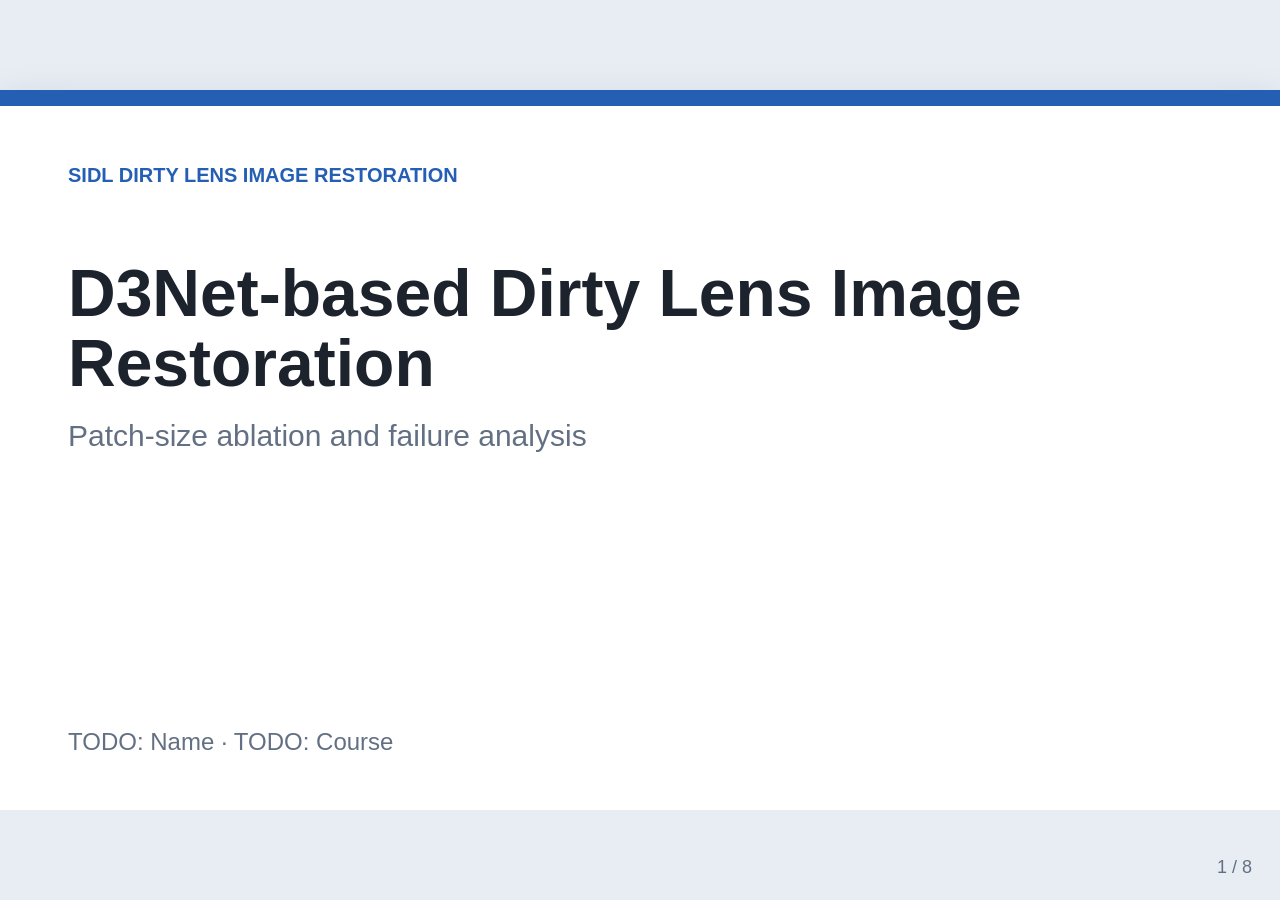
==== project_artifacts/slides/index.html @ 8609aa9b "Add presentation slides for D3Net-based Dirty Lens Image Restoration - Create index.html for slide s" ====
<!doctype html>
<html lang="ko">
<head>
  <meta charset="utf-8">
  <meta name="viewport" content="width=device-width, initial-scale=1">
  <title>D3Net-based Dirty Lens Image Restoration Slides</title>
  <link rel="stylesheet" href="style.css">
</head>
<body>
  <main class="deck" aria-live="polite">
    <section class="slide title-slide active">
      <div>
        <p class="eyebrow">SIDL Dirty Lens Image Restoration</p>
        <h1>D3Net-based Dirty Lens Image Restoration</h1>
        <p class="subtitle">Patch-size ablation and failure analysis</p>
      </div>
      <footer>TODO: Name · TODO: Course</footer>
    </section>

    <section class="slide">
      <div class="two-col">
        <div>
          <p class="eyebrow">Motivation</p>
          <h2>Dirty lens restoration is not ordinary denoising</h2>
          <ul>
            <li>Smartphone lenses are exposed to dust, fingerprint, scratch, water, and mixed residue.</li>
            <li>Contamination creates spatial artifacts and frequency-domain distortion at the same time.</li>
            <li>SIDL provides real-world paired images for supervised dirty lens restoration.</li>
          </ul>
        </div>
        <div class="stat-panel">
          <strong>SIDL task</strong>
          <span>512×512 paired patches</span>
          <span>6 contamination types</span>
          <span>Easy / Medium / Hard difficulty</span>
        </div>
      </div>
    </section>

    <section class="slide">
      <div class="two-col">
        <div>
          <p class="eyebrow">Why D3Net?</p>
          <h2>All-in-one restoration with degradation prompts</h2>
          <ul>
            <li>U-Net style encoder-decoder preserves multi-scale spatial detail.</li>
            <li>Fourier branch extracts frequency-domain degradation cues.</li>
            <li>CDDA creates degradation correction and strategy prompts.</li>
            <li>DDB dynamically chooses restoration paths through DUs and ADBs.</li>
          </ul>
        </div>
        <img class="paper-figure" src="assets/d3net_ddm_paper.png" alt="D3Net dynamic decomposition mechanism">
      </div>
    </section>

    <section class="slide figure-slide">
      <p class="eyebrow">Method Overview</p>
      <h2>Input dirty image → D3Net residual → restored image</h2>
      <img src="assets/d3net_architecture_paper.png" alt="D3Net architecture from original paper">
      <p class="caption">Original D3Net architecture figure from Wang et al., arXiv:2502.19068. In this project, the predicted residual is added to the dirty input for final restoration.</p>
    </section>

    <section class="slide">
      <p class="eyebrow">Experimental Setup</p>
      <h2>Controlled main run on SIDL validation split</h2>
      <div class="setup-grid">
        <div><strong>Model</strong><span>D3Net, scratch training</span></div>
        <div><strong>Dataset</strong><span>SIDL 512×512 patchified pairs</span></div>
        <div><strong>Main crop</strong><span>256×256 random crop</span></div>
        <div><strong>Validation</strong><span>512×512 PSNR / SSIM</span></div>
        <div><strong>Hardware</strong><span>RTX 4090</span></div>
        <div><strong>Constraint</strong><span>Limited compute budget</span></div>
      </div>
      <p class="note">This is an adaptation study, not a claim of SIDL SOTA.</p>
    </section>

    <section class="slide">
      <div class="two-col">
        <div>
          <p class="eyebrow">Results</p>
          <h2>256×256 crop achieved the best validation PSNR</h2>
          <table>
            <thead><tr><th>Run</th><th>PSNR</th><th>SSIM</th></tr></thead>
            <tbody>
              <tr><td>128 baseline</td><td>23.33</td><td>0.8357</td></tr>
              <tr class="best"><td>256 main</td><td>23.82</td><td>0.8398</td></tr>
              <tr><td>256 low-LR</td><td>23.76</td><td>0.8409</td></tr>
              <tr><td>512 refinement</td><td>23.27</td><td>0.8336</td></tr>
            </tbody>
          </table>
        </div>
        <div class="metric-stack">
          <div><span>Best epoch</span><strong>34</strong></div>
          <div><span>Easy avg.</span><strong>27.00</strong></div>
          <div><span>Medium avg.</span><strong>25.36</strong></div>
          <div><span>Hard avg.</span><strong>20.33</strong></div>
        </div>
      </div>
    </section>

    <section class="slide">
      <div class="two-col">
        <div>
          <p class="eyebrow">Ablation & Discussion</p>
          <h2>Patch size creates a training trade-off</h2>
          <ul>
            <li>128 crop lacks enough spatial context for lens contamination.</li>
            <li>256 crop balances context, random crop diversity, and batch dynamics.</li>
            <li>512 refinement changes the effective training distribution.</li>
            <li>Batch size drops to 1, making optimization less stable.</li>
          </ul>
        </div>
        <div class="bars">
          <div style="--h:33"><span>128</span><strong>23.33</strong></div>
          <div class="best" style="--h:82"><span>256</span><strong>23.82</strong></div>
          <div style="--h:76"><span>256 polish</span><strong>23.76</strong></div>
          <div style="--h:27"><span>512</span><strong>23.27</strong></div>
        </div>
      </div>
    </section>

    <section class="slide">
      <div class="two-col">
        <div>
          <p class="eyebrow">Conclusion</p>
          <h2>Hard Dust / Mixed remains the main bottleneck</h2>
          <ul>
            <li>D3Net reached 23.82 dB / 0.8398 on the controlled 256 crop run.</li>
            <li>Larger-patch refinement did not guarantee improvement.</li>
            <li>Future work: pretrained models, TTA/self-ensemble, difficulty-aware sampling, and loss redesign.</li>
          </ul>
          <div class="bottleneck">
            <span>Hard Dust</span><strong>16.86 / 0.7065</strong>
            <span>Hard Mixed</span><strong>17.62 / 0.7843</strong>
          </div>
        </div>
        <img class="qualitative" src="assets/qualitative_grid_placeholder.png" alt="SIDL qualitative result grid">
      </div>
    </section>
  </main>

  <div class="counter" aria-hidden="true">1 / 8</div>
  <script src="script.js"></script>
</body>
</html>
---- project_artifacts/slides/style.css ----
:root {
  --accent: #245fb3;
  --accent-soft: #eaf1fb;
  --ink: #1d232d;
  --muted: #637083;
  --line: #d9dee8;
  --paper: #ffffff;
}

* {
  box-sizing: border-box;
}

html,
body {
  margin: 0;
  min-height: 100%;
  background: #e8edf4;
  color: var(--ink);
  font-family: -apple-system, BlinkMacSystemFont, "Segoe UI", "Noto Sans KR", "Apple SD Gothic Neo", Arial, sans-serif;
  overflow: hidden;
}

.deck {
  width: 1280px;
  height: 720px;
  position: relative;
  margin: calc((100vh - 720px) / 2) auto 0;
  background: var(--paper);
  box-shadow: 0 18px 42px rgba(18, 33, 58, 0.18);
}

.slide {
  position: absolute;
  inset: 0;
  display: none;
  padding: 58px 68px;
  background: #fff;
}

.slide.active {
  display: block;
}

.title-slide {
  border-top: 16px solid var(--accent);
}

.title-slide h1 {
  max-width: 980px;
  margin-top: 72px;
  font-size: 66px;
  line-height: 1.06;
}

.title-slide footer {
  position: absolute;
  left: 68px;
  bottom: 54px;
  color: var(--muted);
  font-size: 24px;
}

.eyebrow {
  margin: 0 0 12px;
  color: var(--accent);
  font-size: 20px;
  font-weight: 800;
  letter-spacing: 0;
  text-transform: uppercase;
}

h1,
h2 {
  margin: 0;
  letter-spacing: 0;
}

h2 {
  max-width: 920px;
  font-size: 44px;
  line-height: 1.1;
}

.subtitle {
  margin: 20px 0 0;
  color: var(--muted);
  font-size: 30px;
}

.two-col {
  display: grid;
  grid-template-columns: 1fr 470px;
  gap: 54px;
  align-items: center;
  height: 100%;
}

ul {
  margin: 34px 0 0;
  padding-left: 28px;
}

li {
  font-size: 27px;
  line-height: 1.34;
}

li + li {
  margin-top: 16px;
}

.stat-panel,
.metric-stack,
.setup-grid > div,
.bottleneck {
  border-top: 6px solid var(--accent);
  background: #fbfcfe;
  box-shadow: inset 0 0 0 1px var(--line);
}

.stat-panel {
  padding: 28px;
}

.stat-panel strong {
  display: block;
  font-size: 34px;
  margin-bottom: 18px;
}

.stat-panel span {
  display: block;
  color: var(--muted);
  font-size: 25px;
  line-height: 1.35;
  padding: 14px 0;
  border-top: 1px solid var(--line);
}

.paper-figure {
  width: 100%;
  max-height: 440px;
  object-fit: contain;
  border: 1px solid var(--line);
}

.figure-slide img {
  display: block;
  width: 100%;
  max-height: 500px;
  margin-top: 22px;
  object-fit: contain;
  border: 1px solid var(--line);
}

.caption,
.note {
  color: var(--muted);
  font-size: 19px;
  line-height: 1.35;
}

.caption {
  margin: 12px 0 0;
}

.setup-grid {
  display: grid;
  grid-template-columns: repeat(3, 1fr);
  gap: 18px;
  margin-top: 46px;
}

.setup-grid > div {
  min-height: 118px;
  padding: 22px;
}

.setup-grid strong,
.setup-grid span {
  display: block;
}

.setup-grid strong {
  color: var(--accent);
  font-size: 23px;
}

.setup-grid span {
  margin-top: 12px;
  font-size: 24px;
  line-height: 1.25;
}

.note {
  margin-top: 28px;
}

table {
  width: 100%;
  margin-top: 36px;
  border-collapse: collapse;
  font-size: 25px;
}

th,
td {
  padding: 16px 14px;
  border-bottom: 1px solid var(--line);
  text-align: right;
}

th:first-child,
td:first-child {
  text-align: left;
}

th {
  color: var(--muted);
  font-size: 18px;
  text-transform: uppercase;
}

tr.best {
  background: var(--accent-soft);
  color: var(--accent);
  font-weight: 800;
}

.metric-stack {
  display: grid;
  gap: 1px;
  padding: 0;
}

.metric-stack div {
  padding: 22px 28px;
  border-bottom: 1px solid var(--line);
}

.metric-stack span {
  display: block;
  color: var(--muted);
  font-size: 20px;
}

.metric-stack strong {
  display: block;
  margin-top: 4px;
  font-size: 42px;
}

.bars {
  height: 430px;
  display: grid;
  grid-template-columns: repeat(4, 1fr);
  align-items: end;
  gap: 16px;
  border-left: 2px solid var(--line);
  border-bottom: 2px solid var(--line);
  padding: 16px 12px 0;
}

.bars div {
  height: calc(var(--h) * 1%);
  min-height: 96px;
  background: #c8d8ef;
  border: 1px solid #8ba8d0;
  display: flex;
  flex-direction: column;
  justify-content: flex-end;
  align-items: center;
  padding: 12px 6px;
  text-align: center;
}

.bars .best {
  background: var(--accent);
  color: #fff;
}

.bars span {
  font-size: 20px;
  font-weight: 700;
}

.bars strong {
  font-size: 25px;
  margin-top: 8px;
}

.bottleneck {
  display: grid;
  grid-template-columns: 150px 1fr;
  gap: 10px 18px;
  margin-top: 30px;
  padding: 20px 24px;
  font-size: 25px;
}

.bottleneck span {
  color: var(--muted);
  font-weight: 700;
}

.qualitative {
  width: 100%;
  max-height: 570px;
  object-fit: contain;
  border: 1px solid var(--line);
}

.counter {
  position: fixed;
  right: 28px;
  bottom: 22px;
  color: var(--muted);
  font-size: 18px;
}

@page {
  size: 1280px 720px;
  margin: 0;
}

@media print {
  html,
  body {
    background: #fff;
    overflow: visible;
  }

  .deck {
    width: 1280px;
    height: auto;
    margin: 0;
    box-shadow: none;
  }

  .slide {
    position: relative;
    display: block;
    width: 1280px;
    height: 720px;
    page-break-after: always;
    break-after: page;
  }

  .counter {
    display: none;
  }
}
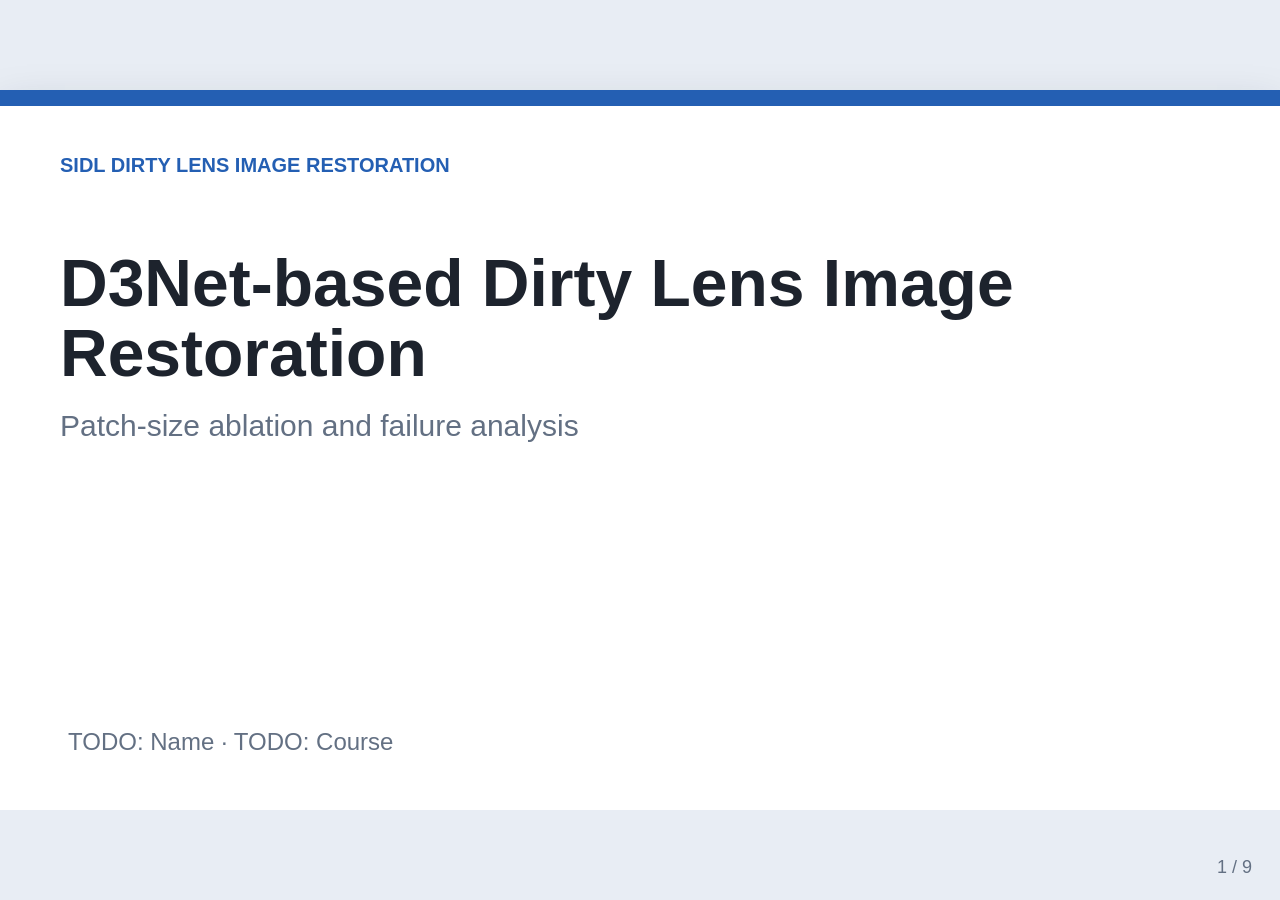
==== commit 7b67535c: "Refine project artifacts layout and comparisons" ====
--- a/project_artifacts/slides/index.html
+++ b/project_artifacts/slides/index.html
@@ -38,26 +38,41 @@
     </section>
 
     <section class="slide">
-      <div class="two-col">
-        <div>
-          <p class="eyebrow">Why D3Net?</p>
-          <h2>All-in-one restoration with degradation prompts</h2>
-          <ul>
-            <li>U-Net style encoder-decoder preserves multi-scale spatial detail.</li>
-            <li>Fourier branch extracts frequency-domain degradation cues.</li>
-            <li>CDDA creates degradation correction and strategy prompts.</li>
-            <li>DDB dynamically chooses restoration paths through DUs and ADBs.</li>
-          </ul>
+      <p class="eyebrow">Why D3Net?</p>
+      <h2>Original all-in-one benchmark motivates D3Net as the backbone</h2>
+      <div class="comparison-grid">
+        <table>
+          <thead><tr><th>Method</th><th>Avg. PSNR</th><th>Params</th><th>FLOPs</th></tr></thead>
+          <tbody>
+            <tr><td>AirNet</td><td>25.49</td><td>8.93M</td><td>75.32G</td></tr>
+            <tr><td>PromptIR</td><td>27.57</td><td>32.97M</td><td>370.64G</td></tr>
+            <tr><td>IDR</td><td>28.34</td><td>15.34M</td><td>-</td></tr>
+            <tr><td>InstructIR</td><td>29.55</td><td>15.84M</td><td>37.95G</td></tr>
+            <tr class="best"><td>D3Net</td><td>32.36</td><td>37.80M</td><td>33.67G</td></tr>
+          </tbody>
+        </table>
+        <div class="compare-notes">
+          <strong>Key idea</strong>
+          <span>Frequency-domain degradation cue</span>
+          <span>Cross-domain prompts</span>
+          <span>Dynamic decomposition blocks</span>
+          <small>Numbers are from the original D3Net five-task benchmark, not from SIDL validation.</small>
         </div>
-        <img class="paper-figure" src="assets/d3net_ddm_paper.png" alt="D3Net dynamic decomposition mechanism">
       </div>
     </section>
 
-    <section class="slide figure-slide">
+    <section class="slide figure-slide architecture-slide">
       <p class="eyebrow">Method Overview</p>
-      <h2>Input dirty image → D3Net residual → restored image</h2>
+      <h2>D3Net: CDDA prompts + dynamic degradation decomposition</h2>
       <img src="assets/d3net_architecture_paper.png" alt="D3Net architecture from original paper">
       <p class="caption">Original D3Net architecture figure from Wang et al., arXiv:2502.19068. In this project, the predicted residual is added to the dirty input for final restoration.</p>
+    </section>
+
+    <section class="slide figure-slide ddm-slide">
+      <p class="eyebrow">Dynamic Block</p>
+      <h2>DUs select whether ADBs should process degradation-aware features</h2>
+      <img src="assets/d3net_ddm_paper.png" alt="D3Net dynamic decomposition mechanism">
+      <p class="caption">DDM lets the model adjust the feature-processing path for mixed or local contamination patterns.</p>
     </section>
 
     <section class="slide">
@@ -75,10 +90,10 @@
     </section>
 
     <section class="slide">
-      <div class="two-col">
+      <div class="two-col result-layout">
         <div>
           <p class="eyebrow">Results</p>
-          <h2>256×256 crop achieved the best validation PSNR</h2>
+          <h2>256 crop achieved the best validation PSNR</h2>
           <table>
             <thead><tr><th>Run</th><th>PSNR</th><th>SSIM</th></tr></thead>
             <tbody>
@@ -103,12 +118,11 @@
         <div>
           <p class="eyebrow">Ablation & Discussion</p>
           <h2>Patch size creates a training trade-off</h2>
-          <ul>
-            <li>128 crop lacks enough spatial context for lens contamination.</li>
-            <li>256 crop balances context, random crop diversity, and batch dynamics.</li>
-            <li>512 refinement changes the effective training distribution.</li>
-            <li>Batch size drops to 1, making optimization less stable.</li>
-          </ul>
+          <div class="short-points">
+            <span>128: context 부족</span>
+            <span>256: context / augmentation 균형</span>
+            <span>512: distribution shift + batch size 1</span>
+          </div>
         </div>
         <div class="bars">
           <div style="--h:33"><span>128</span><strong>23.33</strong></div>
@@ -124,11 +138,11 @@
         <div>
           <p class="eyebrow">Conclusion</p>
           <h2>Hard Dust / Mixed remains the main bottleneck</h2>
-          <ul>
-            <li>D3Net reached 23.82 dB / 0.8398 on the controlled 256 crop run.</li>
-            <li>Larger-patch refinement did not guarantee improvement.</li>
-            <li>Future work: pretrained models, TTA/self-ensemble, difficulty-aware sampling, and loss redesign.</li>
-          </ul>
+          <div class="short-points">
+            <span>Best: 23.82 dB / 0.8398</span>
+            <span>512 refinement did not improve PSNR</span>
+            <span>Future: pretrained model, TTA, sampling, loss redesign</span>
+          </div>
           <div class="bottleneck">
             <span>Hard Dust</span><strong>16.86 / 0.7065</strong>
             <span>Hard Mixed</span><strong>17.62 / 0.7843</strong>
@@ -139,7 +153,7 @@
     </section>
   </main>
 
-  <div class="counter" aria-hidden="true">1 / 8</div>
+  <div class="counter" aria-hidden="true">1 / 9</div>
   <script src="script.js"></script>
 </body>
 </html>
--- a/project_artifacts/slides/style.css
+++ b/project_artifacts/slides/style.css
@@ -34,7 +34,7 @@
   position: absolute;
   inset: 0;
   display: none;
-  padding: 58px 68px;
+  padding: 48px 60px;
   background: #fff;
 }
 
@@ -78,7 +78,7 @@
 
 h2 {
   max-width: 920px;
-  font-size: 44px;
+  font-size: 40px;
   line-height: 1.1;
 }
 
@@ -90,8 +90,8 @@
 
 .two-col {
   display: grid;
-  grid-template-columns: 1fr 470px;
-  gap: 54px;
+  grid-template-columns: 1fr 500px;
+  gap: 44px;
   align-items: center;
   height: 100%;
 }
@@ -102,7 +102,7 @@
 }
 
 li {
-  font-size: 27px;
+  font-size: 24px;
   line-height: 1.34;
 }
 
@@ -148,10 +148,34 @@
 .figure-slide img {
   display: block;
   width: 100%;
-  max-height: 500px;
-  margin-top: 22px;
+  max-height: 520px;
+  margin-top: 18px;
   object-fit: contain;
   border: 1px solid var(--line);
+}
+
+.architecture-slide {
+  padding: 30px 34px;
+}
+
+.architecture-slide h2,
+.ddm-slide h2 {
+  font-size: 32px;
+  max-width: 100%;
+}
+
+.architecture-slide img {
+  max-height: 575px;
+  margin-top: 10px;
+}
+
+.ddm-slide {
+  padding: 34px 42px;
+}
+
+.ddm-slide img {
+  max-height: 555px;
+  margin-top: 10px;
 }
 
 .caption,
@@ -199,14 +223,14 @@
 
 table {
   width: 100%;
-  margin-top: 36px;
+  margin-top: 30px;
   border-collapse: collapse;
-  font-size: 25px;
+  font-size: 23px;
 }
 
 th,
 td {
-  padding: 16px 14px;
+  padding: 13px 12px;
   border-bottom: 1px solid var(--line);
   text-align: right;
 }
@@ -311,6 +335,70 @@
   border: 1px solid var(--line);
 }
 
+.comparison-grid {
+  display: grid;
+  grid-template-columns: 1fr 350px;
+  gap: 34px;
+  align-items: start;
+  margin-top: 28px;
+}
+
+.comparison-grid table {
+  margin-top: 0;
+  font-size: 23px;
+}
+
+.compare-notes {
+  border-top: 6px solid var(--accent);
+  background: #fbfcfe;
+  box-shadow: inset 0 0 0 1px var(--line);
+  padding: 24px;
+}
+
+.compare-notes strong,
+.compare-notes span,
+.compare-notes small {
+  display: block;
+}
+
+.compare-notes strong {
+  font-size: 30px;
+  margin-bottom: 14px;
+}
+
+.compare-notes span {
+  border-top: 1px solid var(--line);
+  padding: 13px 0;
+  color: var(--muted);
+  font-size: 22px;
+}
+
+.compare-notes small {
+  margin-top: 18px;
+  color: var(--muted);
+  font-size: 17px;
+  line-height: 1.35;
+}
+
+.result-layout {
+  grid-template-columns: 1fr 390px;
+}
+
+.short-points {
+  display: grid;
+  gap: 16px;
+  margin-top: 34px;
+}
+
+.short-points span {
+  display: block;
+  border-left: 6px solid var(--accent);
+  background: var(--accent-soft);
+  padding: 16px 20px;
+  font-size: 25px;
+  font-weight: 700;
+}
+
 .counter {
   position: fixed;
   right: 28px;
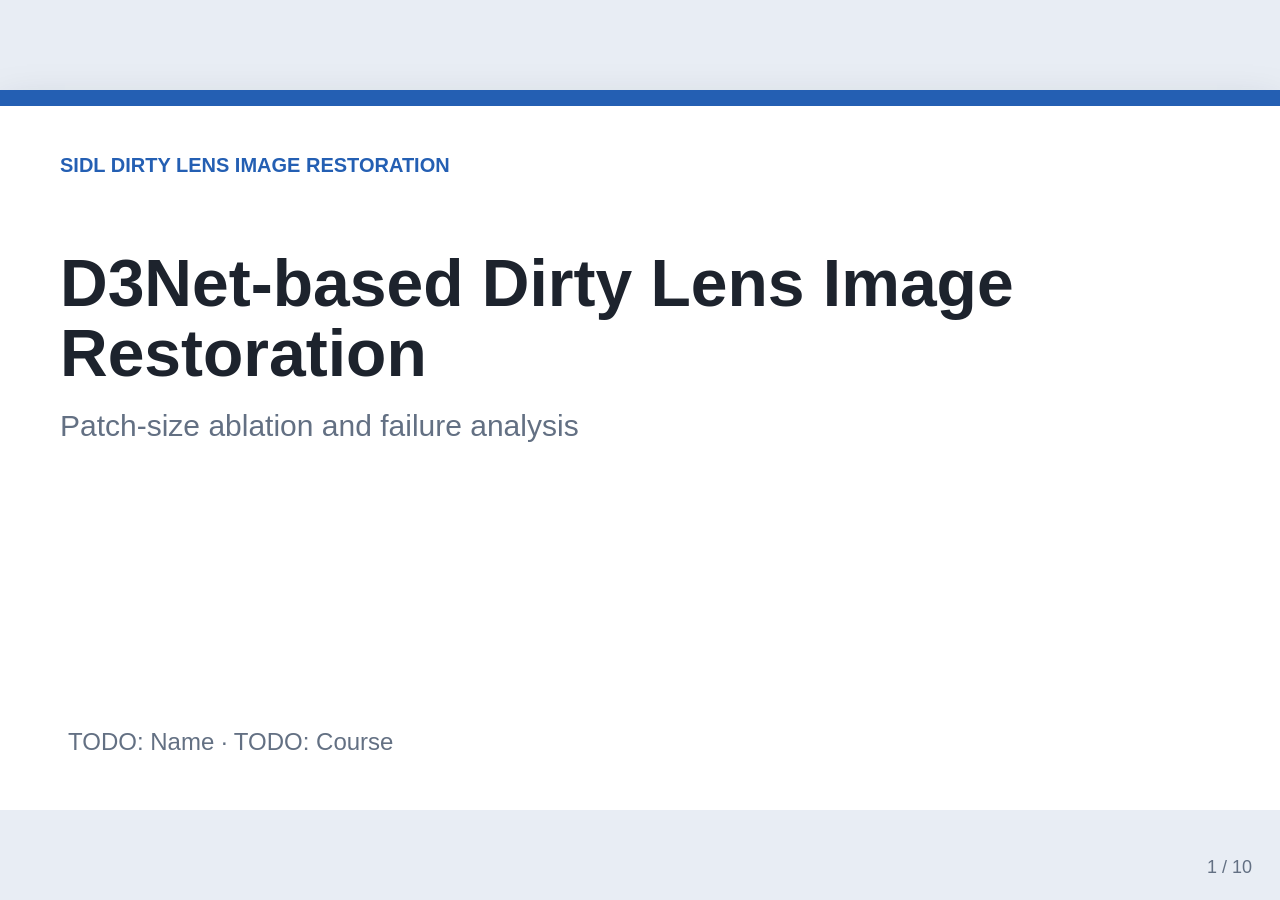
==== commit 5804bc84: "Improve slides setup detail and qualitative result visibility" ====
--- a/project_artifacts/slides/index.html
+++ b/project_artifacts/slides/index.html
@@ -30,7 +30,7 @@
         </div>
         <div class="stat-panel">
           <strong>SIDL task</strong>
-          <span>512×512 paired patches</span>
+          <span>512×512 patchified image pairs</span>
           <span>6 contamination types</span>
           <span>Easy / Medium / Hard difficulty</span>
         </div>
@@ -38,25 +38,26 @@
     </section>
 
     <section class="slide">
-      <p class="eyebrow">Why D3Net?</p>
-      <h2>Original all-in-one benchmark motivates D3Net as the backbone</h2>
-      <div class="comparison-grid">
+      <p class="eyebrow">SIDL Baseline Context</p>
+      <h2>All-in-one SIDL baselines show severe degradation remains difficult</h2>
+      <div class="comparison-grid wide-comparison">
         <table>
-          <thead><tr><th>Method</th><th>Avg. PSNR</th><th>Params</th><th>FLOPs</th></tr></thead>
+          <thead><tr><th>Method</th><th>Easy</th><th>Medium</th><th>Hard</th><th>Avg.</th></tr></thead>
           <tbody>
-            <tr><td>AirNet</td><td>25.49</td><td>8.93M</td><td>75.32G</td></tr>
-            <tr><td>PromptIR</td><td>27.57</td><td>32.97M</td><td>370.64G</td></tr>
-            <tr><td>IDR</td><td>28.34</td><td>15.34M</td><td>-</td></tr>
-            <tr><td>InstructIR</td><td>29.55</td><td>15.84M</td><td>37.95G</td></tr>
-            <tr class="best"><td>D3Net</td><td>32.36</td><td>37.80M</td><td>33.67G</td></tr>
+            <tr><td>AirNet</td><td>25.26</td><td>21.12</td><td>17.50</td><td>21.29</td></tr>
+            <tr><td>NAFNet</td><td>27.22</td><td>24.53</td><td>20.51</td><td>24.09</td></tr>
+            <tr><td>Restormer</td><td>28.06</td><td>26.06</td><td>22.09</td><td>25.40</td></tr>
+            <tr><td>FFTformer</td><td>25.86</td><td>23.78</td><td>19.80</td><td>23.15</td></tr>
+            <tr class="best"><td>DiffUIR</td><td>29.34</td><td>28.36</td><td>21.71</td><td>26.47</td></tr>
+            <tr><td>MambaIR</td><td>28.78</td><td>26.40</td><td>22.51</td><td>25.90</td></tr>
           </tbody>
         </table>
         <div class="compare-notes">
-          <strong>Key idea</strong>
+          <strong>Why D3Net?</strong>
+          <span>All-in-one restoration backbone</span>
           <span>Frequency-domain degradation cue</span>
-          <span>Cross-domain prompts</span>
-          <span>Dynamic decomposition blocks</span>
-          <small>Numbers are from the original D3Net five-task benchmark, not from SIDL validation.</small>
+          <span>Dynamic degradation decomposition</span>
+          <small>Baseline values are from the SIDL paper/test setting. They are task context, not a direct validation-split comparison with our scratch run.</small>
         </div>
       </div>
     </section>
@@ -65,28 +66,28 @@
       <p class="eyebrow">Method Overview</p>
       <h2>D3Net: CDDA prompts + dynamic degradation decomposition</h2>
       <img src="assets/d3net_architecture_paper.png" alt="D3Net architecture from original paper">
-      <p class="caption">Original D3Net architecture figure from Wang et al., arXiv:2502.19068. In this project, the predicted residual is added to the dirty input for final restoration.</p>
+      <p class="caption">D3Net predicts a residual correction. Inference output is restored image = dirty input + predicted residual.</p>
     </section>
 
     <section class="slide figure-slide ddm-slide">
       <p class="eyebrow">Dynamic Block</p>
       <h2>DUs select whether ADBs should process degradation-aware features</h2>
       <img src="assets/d3net_ddm_paper.png" alt="D3Net dynamic decomposition mechanism">
-      <p class="caption">DDM lets the model adjust the feature-processing path for mixed or local contamination patterns.</p>
+      <p class="caption">Decision Units conditionally activate Adaptive Decomposition Blocks to adapt the processing path to local and mixed contamination patterns.</p>
     </section>
 
-    <section class="slide">
+    <section class="slide setup-slide">
       <p class="eyebrow">Experimental Setup</p>
-      <h2>Controlled main run on SIDL validation split</h2>
-      <div class="setup-grid">
-        <div><strong>Model</strong><span>D3Net, scratch training</span></div>
-        <div><strong>Dataset</strong><span>SIDL 512×512 patchified pairs</span></div>
-        <div><strong>Main crop</strong><span>256×256 random crop</span></div>
-        <div><strong>Validation</strong><span>512×512 PSNR / SSIM</span></div>
-        <div><strong>Hardware</strong><span>RTX 4090</span></div>
-        <div><strong>Constraint</strong><span>Limited compute budget</span></div>
+      <h2>Controlled scratch training on SIDL validation split</h2>
+      <div class="setup-grid detailed">
+        <div><strong>Train data</strong><span>SIDL 512×512 patchified degraded-clean pairs</span></div>
+        <div><strong>Train crop</strong><span>256×256 random crop from 512 patch</span></div>
+        <div><strong>Validation</strong><span>512×512 center crop, PSNR / SSIM</span></div>
+        <div><strong>Model</strong><span>D3Net, 12 ADB blocks, residual output</span></div>
+        <div><strong>Optimization</strong><span>L1 loss, Adam, cosine LR, scratch training</span></div>
+        <div><strong>Hardware</strong><span>Single RTX 4090, limited class-project budget</span></div>
       </div>
-      <p class="note">This is an adaptation study, not a claim of SIDL SOTA.</p>
+      <p class="note">This is an adaptation and ablation study, not a SIDL SOTA claim.</p>
     </section>
 
     <section class="slide">
@@ -133,6 +134,15 @@
       </div>
     </section>
 
+    <section class="slide qualitative-slide">
+      <p class="eyebrow">Qualitative Results</p>
+      <h2>Restoration examples should be inspected at a large scale</h2>
+      <div class="qualitative-panel">
+        <img src="assets/qualitative_grid_placeholder.png" alt="SIDL qualitative result grid enlarged">
+      </div>
+      <p class="caption">Enlarged cropped view of the qualitative grid. Use the report for the full-resolution panel if more examples are needed.</p>
+    </section>
+
     <section class="slide">
       <div class="two-col">
         <div>
@@ -148,12 +158,15 @@
             <span>Hard Mixed</span><strong>17.62 / 0.7843</strong>
           </div>
         </div>
-        <img class="qualitative" src="assets/qualitative_grid_placeholder.png" alt="SIDL qualitative result grid">
+        <div class="final-card">
+          <strong>Main takeaway</strong>
+          <p>For dirty lens restoration, a larger patch is not automatically better. 256×256 crop training gave the best balance between context, augmentation diversity, and optimization stability.</p>
+        </div>
       </div>
     </section>
   </main>
 
-  <div class="counter" aria-hidden="true">1 / 9</div>
+  <div class="counter" aria-hidden="true">1 / 10</div>
   <script src="script.js"></script>
 </body>
 </html>
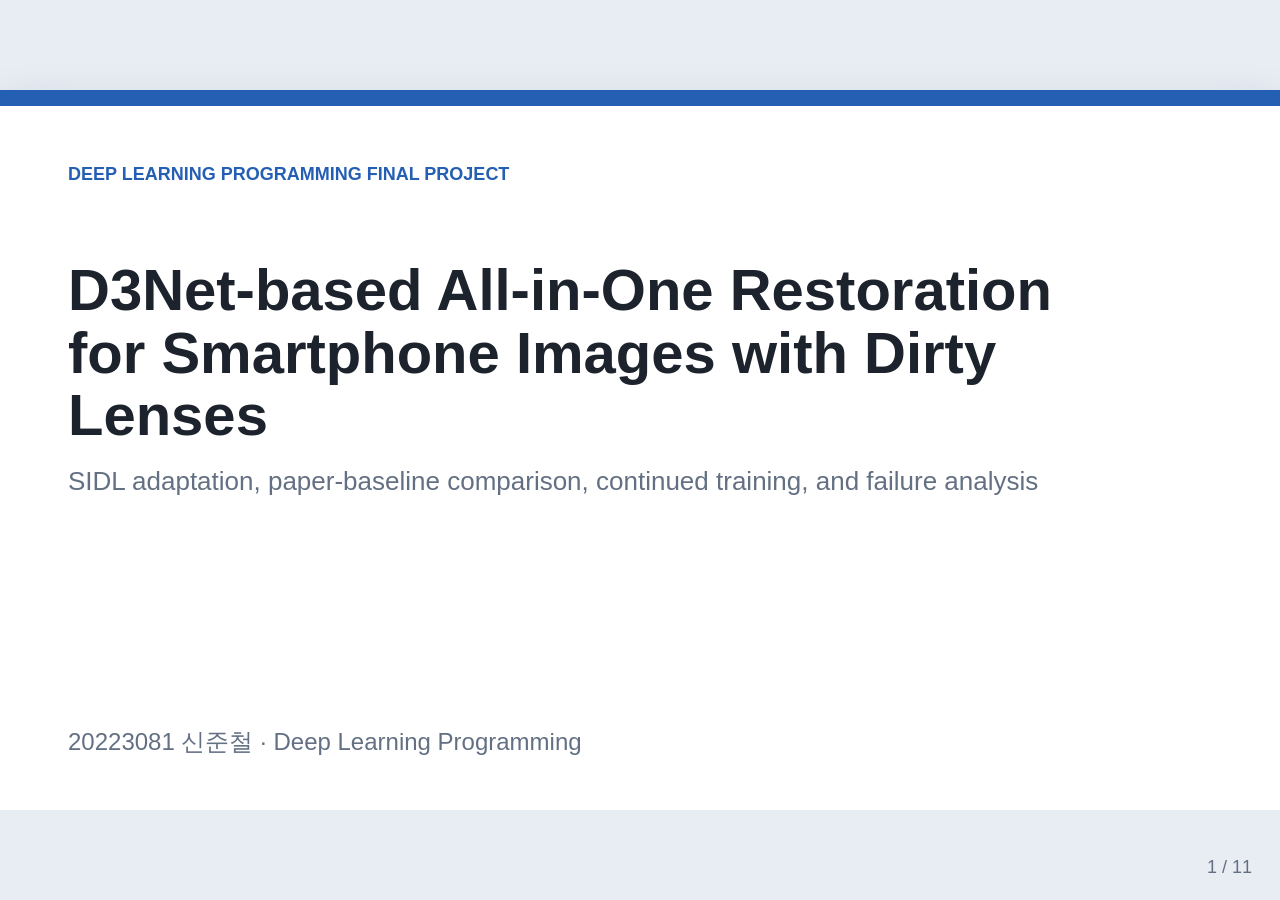
==== commit d2c711d0: "add project artifacts" ====
--- a/project_artifacts/slides/index.html
+++ b/project_artifacts/slides/index.html
@@ -1,5 +1,5 @@
 <!doctype html>
-<html lang="ko">
+<html lang="en">
 <head>
   <meta charset="utf-8">
   <meta name="viewport" content="width=device-width, initial-scale=1">
@@ -9,107 +9,112 @@
 <body>
   <main class="deck" aria-live="polite">
     <section class="slide title-slide active">
-      <div>
-        <p class="eyebrow">SIDL Dirty Lens Image Restoration</p>
-        <h1>D3Net-based Dirty Lens Image Restoration</h1>
-        <p class="subtitle">Patch-size ablation and failure analysis</p>
-      </div>
-      <footer>TODO: Name · TODO: Course</footer>
+      <p class="eyebrow">Deep Learning Programming Final Project</p>
+      <h1>D3Net-based All-in-One Restoration for Smartphone Images with Dirty Lenses</h1>
+      <p class="subtitle">SIDL adaptation, paper-baseline comparison, continued training, and failure analysis</p>
+      <footer>20223081 신준철 · Deep Learning Programming</footer>
     </section>
 
     <section class="slide">
       <div class="two-col">
         <div>
-          <p class="eyebrow">Motivation</p>
-          <h2>Dirty lens restoration is not ordinary denoising</h2>
+          <p class="eyebrow">Dataset</p>
+          <h2>Problem Setup</h2>
           <ul>
-            <li>Smartphone lenses are exposed to dust, fingerprint, scratch, water, and mixed residue.</li>
-            <li>Contamination creates spatial artifacts and frequency-domain distortion at the same time.</li>
-            <li>SIDL provides real-world paired images for supervised dirty lens restoration.</li>
+            <li>SIDL provides real-world degraded-clean pairs captured with contaminated smartphone lenses.</li>
+            <li>Lens contamination causes local artifacts, contrast loss, haze, and frequency-domain distortion.</li>
+            <li>This project analyzes D3Net adaptation under a limited class-project training budget.</li>
           </ul>
         </div>
         <div class="stat-panel">
-          <strong>SIDL task</strong>
+          <strong>SIDL validation axis</strong>
           <span>512×512 patchified image pairs</span>
-          <span>6 contamination types</span>
+          <span>Clean / Dust / Finger / Water / Scratch / Mixed</span>
           <span>Easy / Medium / Hard difficulty</span>
-        </div>
-      </div>
-    </section>
-
-    <section class="slide">
-      <p class="eyebrow">SIDL Baseline Context</p>
-      <h2>All-in-one SIDL baselines show severe degradation remains difficult</h2>
-      <div class="comparison-grid wide-comparison">
-        <table>
-          <thead><tr><th>Method</th><th>Easy</th><th>Medium</th><th>Hard</th><th>Avg.</th></tr></thead>
-          <tbody>
-            <tr><td>AirNet</td><td>25.26</td><td>21.12</td><td>17.50</td><td>21.29</td></tr>
-            <tr><td>NAFNet</td><td>27.22</td><td>24.53</td><td>20.51</td><td>24.09</td></tr>
-            <tr><td>Restormer</td><td>28.06</td><td>26.06</td><td>22.09</td><td>25.40</td></tr>
-            <tr><td>FFTformer</td><td>25.86</td><td>23.78</td><td>19.80</td><td>23.15</td></tr>
-            <tr class="best"><td>DiffUIR</td><td>29.34</td><td>28.36</td><td>21.71</td><td>26.47</td></tr>
-            <tr><td>MambaIR</td><td>28.78</td><td>26.40</td><td>22.51</td><td>25.90</td></tr>
-          </tbody>
-        </table>
-        <div class="compare-notes">
-          <strong>Why D3Net?</strong>
-          <span>All-in-one restoration backbone</span>
-          <span>Frequency-domain degradation cue</span>
-          <span>Dynamic degradation decomposition</span>
-          <small>Baseline values are from the SIDL paper/test setting. They are task context, not a direct validation-split comparison with our scratch run.</small>
+          <span>Metrics: PSNR / SSIM</span>
         </div>
       </div>
     </section>
 
     <section class="slide figure-slide architecture-slide">
-      <p class="eyebrow">Method Overview</p>
-      <h2>D3Net: CDDA prompts + dynamic degradation decomposition</h2>
-      <img src="assets/d3net_architecture_paper.png" alt="D3Net architecture from original paper">
-      <p class="caption">D3Net predicts a residual correction. Inference output is restored image = dirty input + predicted residual.</p>
+      <p class="eyebrow">Method</p>
+      <h2>D3Net Architecture</h2>
+      <div class="method-grid">
+        <img src="assets/d3net_architecture_paper_cropped.png" alt="D3Net architecture">
+        <div class="method-notes">
+          <strong>Core components</strong>
+          <span>Residual prediction: restored image = input + residual</span>
+          <span>Fourier-domain cues for degradation representation</span>
+          <span>Dynamic degradation decomposition for mixed contamination</span>
+          <small>The model is used as an all-in-one backbone rather than a degradation-specific model.</small>
+        </div>
+      </div>
     </section>
 
     <section class="slide figure-slide ddm-slide">
-      <p class="eyebrow">Dynamic Block</p>
-      <h2>DUs select whether ADBs should process degradation-aware features</h2>
-      <img src="assets/d3net_ddm_paper.png" alt="D3Net dynamic decomposition mechanism">
-      <p class="caption">Decision Units conditionally activate Adaptive Decomposition Blocks to adapt the processing path to local and mixed contamination patterns.</p>
+      <p class="eyebrow">Dynamic Decomposition</p>
+      <h2>Dynamic Decomposition</h2>
+      <img src="assets/d3net_ddm_paper_cropped.png" alt="D3Net dynamic decomposition mechanism">
+      <p class="caption">D3Net uses prompt-conditioned feature processing so that local and mixed contamination can be handled within one restoration model.</p>
     </section>
 
     <section class="slide setup-slide">
-      <p class="eyebrow">Experimental Setup</p>
-      <h2>Controlled scratch training on SIDL validation split</h2>
-      <div class="setup-grid detailed">
-        <div><strong>Train data</strong><span>SIDL 512×512 patchified degraded-clean pairs</span></div>
-        <div><strong>Train crop</strong><span>256×256 random crop from 512 patch</span></div>
-        <div><strong>Validation</strong><span>512×512 center crop, PSNR / SSIM</span></div>
-        <div><strong>Model</strong><span>D3Net, 12 ADB blocks, residual output</span></div>
-        <div><strong>Optimization</strong><span>L1 loss, Adam, cosine LR, scratch training</span></div>
-        <div><strong>Hardware</strong><span>Single RTX 4090, limited class-project budget</span></div>
+      <p class="eyebrow">Setup</p>
+      <h2>Experimental Protocol</h2>
+      <div class="setup-grid">
+        <div><strong>Main setting</strong><span>256×256 random crop, scratch training, batch 8</span></div>
+        <div><strong>Validation</strong><span>512×512 center crop, image-wise PSNR / SSIM</span></div>
+        <div><strong>Optimization</strong><span>L1 loss, Adam, cosine LR, single RTX 4090</span></div>
+        <div><strong>D3Net original</strong><span>Official setting is roughly 1200 epochs</span></div>
+        <div><strong>Our best</strong><span>Continued 256 training reached epoch 73 best</span></div>
+        <div><strong>Evaluation</strong><span>Residual output, denormalize, clamp to [0,1], then compute PSNR/SSIM</span></div>
       </div>
-      <p class="note">This is an adaptation and ablation study, not a SIDL SOTA claim.</p>
+    </section>
+
+    <section class="slide baseline-slide">
+      <p class="eyebrow">Baseline Comparison</p>
+      <h2>Baseline Comparison</h2>
+      <table class="baseline-table">
+        <thead>
+          <tr><th>Method</th><th>Level</th><th>Clean</th><th>Dust</th><th>Finger</th><th>Water</th><th>Scratch</th><th>Mixed</th><th>Avg.</th></tr>
+        </thead>
+        <tbody>
+          <tr><td class="method-cell" rowspan="3">AirNet</td><td class="level-cell">Easy</td><td>27.10</td><td>23.40</td><td>25.10</td><td>24.85</td><td>25.84</td><td>25.30</td><td>25.26</td></tr>
+          <tr><td class="level-cell">Medium</td><td>26.13</td><td>19.69</td><td>22.53</td><td>20.36</td><td>21.24</td><td>16.79</td><td>21.12</td></tr>
+          <tr><td class="level-cell">Hard</td><td>23.79</td><td>16.18</td><td>15.83</td><td>16.64</td><td>18.13</td><td>14.48</td><td>17.50</td></tr>
+          <tr><td class="method-cell" rowspan="3">DiffUIR</td><td class="level-cell">Easy</td><td>34.51</td><td>26.96</td><td>28.82</td><td>27.42</td><td>30.14</td><td>28.22</td><td>29.34</td></tr>
+          <tr><td class="level-cell">Medium</td><td>33.25</td><td>22.11</td><td>26.16</td><td>24.65</td><td>27.07</td><td>20.32</td><td>25.36</td></tr>
+          <tr><td class="level-cell">Hard</td><td>29.47</td><td>20.38</td><td>18.93</td><td>19.91</td><td>21.27</td><td>18.97</td><td>21.71</td></tr>
+          <tr class="best"><td class="method-cell" rowspan="3">D3Net ours</td><td class="level-cell">Easy</td><td>32.78</td><td>25.07</td><td>24.59</td><td>26.38</td><td>27.84</td><td>23.32</td><td>26.66</td></tr>
+          <tr class="best"><td class="level-cell">Medium</td><td>30.26</td><td>24.03</td><td>23.69</td><td>24.05</td><td>27.41</td><td>22.56</td><td>25.33</td></tr>
+          <tr class="best"><td class="level-cell">Hard</td><td>27.70</td><td>17.05</td><td>20.23</td><td>20.22</td><td>20.38</td><td>17.98</td><td>20.59</td></tr>
+        </tbody>
+      </table>
+      <p class="caption">AirNet/DiffUIR are SIDL paper test-set values. D3Net is our epoch-73 validation result, so this is task context rather than a strict leaderboard.</p>
     </section>
 
     <section class="slide">
       <div class="two-col result-layout">
         <div>
           <p class="eyebrow">Results</p>
-          <h2>256 crop achieved the best validation PSNR</h2>
+          <h2>Ablation Study</h2>
           <table>
-            <thead><tr><th>Run</th><th>PSNR</th><th>SSIM</th></tr></thead>
+            <thead><tr><th>Run</th><th>Init.</th><th>Crop</th><th>Epoch</th><th>PSNR</th><th>SSIM</th></tr></thead>
             <tbody>
-              <tr><td>128 baseline</td><td>23.33</td><td>0.8357</td></tr>
-              <tr class="best"><td>256 main</td><td>23.82</td><td>0.8398</td></tr>
-              <tr><td>256 low-LR</td><td>23.76</td><td>0.8409</td></tr>
-              <tr><td>512 refinement</td><td>23.27</td><td>0.8336</td></tr>
+              <tr><td>128 baseline</td><td>scratch</td><td>128</td><td>34</td><td>23.33</td><td>0.8357</td></tr>
+              <tr><td>256 main</td><td>scratch</td><td>256</td><td>34</td><td>23.82</td><td>0.8398</td></tr>
+              <tr class="best"><td>256 continued</td><td>latest</td><td>256</td><td>73</td><td>23.86</td><td>0.8419</td></tr>
+              <tr><td>256 low-LR</td><td>256 best</td><td>256</td><td>3</td><td>23.76</td><td>0.8409</td></tr>
+              <tr><td>512 refinement</td><td>256 best</td><td>512</td><td>2</td><td>23.27</td><td>0.8336</td></tr>
             </tbody>
           </table>
         </div>
-        <div class="metric-stack">
-          <div><span>Best epoch</span><strong>34</strong></div>
-          <div><span>Easy avg.</span><strong>27.00</strong></div>
-          <div><span>Medium avg.</span><strong>25.36</strong></div>
-          <div><span>Hard avg.</span><strong>20.33</strong></div>
+        <div class="bars horizontal-bars">
+          <div style="--w:33"><span>128</span><strong>23.33</strong></div>
+          <div style="--w:82"><span>256</span><strong>23.82</strong></div>
+          <div class="best" style="--w:86"><span>256 cont.</span><strong>23.86</strong></div>
+          <div style="--w:76"><span>256 polish</span><strong>23.76</strong></div>
+          <div style="--w:27"><span>512</span><strong>23.27</strong></div>
         </div>
       </div>
     </section>
@@ -117,56 +122,70 @@
     <section class="slide">
       <div class="two-col">
         <div>
-          <p class="eyebrow">Ablation & Discussion</p>
-          <h2>Patch size creates a training trade-off</h2>
+          <p class="eyebrow">Interpretation</p>
+          <h2>Cross-Difficulty Trade-off</h2>
           <div class="short-points">
-            <span>128: context 부족</span>
-            <span>256: context / augmentation 균형</span>
-            <span>512: distribution shift + batch size 1</span>
+            <span>Overall score improved from 23.82 / 0.8398 to 23.86 / 0.8419.</span>
+            <span>Hard average improved from 20.33 to 20.59 dB.</span>
+            <span>Easy PSNR decreased from 27.00 to 26.66 dB, suggesting mild over-correction.</span>
           </div>
         </div>
-        <div class="bars">
-          <div style="--h:33"><span>128</span><strong>23.33</strong></div>
-          <div class="best" style="--h:82"><span>256</span><strong>23.82</strong></div>
-          <div style="--h:76"><span>256 polish</span><strong>23.76</strong></div>
-          <div style="--h:27"><span>512</span><strong>23.27</strong></div>
+        <div class="limit-card">
+          <strong>Key limitation</strong>
+          <p>The original D3Net training scale is roughly 1200 epochs. Our best checkpoint is epoch 73, so the result should be interpreted as limited-budget adaptation.</p>
+          <p>The training loss is L1 on normalized tensors, while evaluation uses PSNR/SSIM on denormalized [0,1] images. This loss-metric mismatch may affect convergence.</p>
+        </div>
+      </div>
+    </section>
+
+    <section class="slide failure-slide">
+      <p class="eyebrow">Failure Analysis</p>
+      <h2>Failure Analysis</h2>
+      <div class="failure-grid">
+        <table>
+          <thead><tr><th>Type</th><th>Avg. PSNR</th><th>Avg. SSIM</th></tr></thead>
+          <tbody>
+            <tr><td>Clean</td><td>29.87</td><td>0.9125</td></tr>
+            <tr><td>Dust</td><td>21.90</td><td>0.8217</td></tr>
+            <tr><td>Finger</td><td>21.97</td><td>0.7897</td></tr>
+            <tr><td>Water</td><td>22.87</td><td>0.8433</td></tr>
+            <tr><td>Scratch</td><td>25.08</td><td>0.8505</td></tr>
+            <tr><td>Mixed</td><td>20.67</td><td>0.8311</td></tr>
+          </tbody>
+        </table>
+        <div class="bottleneck">
+          <span>Hard Dust</span><strong>17.05 / 0.7086</strong>
+          <span>Hard Mixed</span><strong>17.98 / 0.7900</strong>
+          <small>Severe local scattering and ambiguous mixed contamination remain difficult to separate from true image structure.</small>
         </div>
       </div>
     </section>
 
     <section class="slide qualitative-slide">
       <p class="eyebrow">Qualitative Results</p>
-      <h2>Restoration examples should be inspected at a large scale</h2>
-      <div class="qualitative-panel">
-        <img src="assets/qualitative_grid_placeholder.png" alt="SIDL qualitative result grid enlarged">
+      <h2>Qualitative Results</h2>
+      <div class="qualitative-examples">
+        <img src="../../D3Net/reports/assets/example_1_finger_hard_clean.png" alt="Finger hard qualitative comparison">
+        <img src="../../D3Net/reports/assets/example_2_dust_medium_clean.png" alt="Dust medium qualitative comparison">
+        <img src="../../D3Net/reports/assets/example_3_scratch_hard_clean.png" alt="Scratch hard qualitative comparison">
+        <img src="../../D3Net/reports/assets/example_4_water_hard_clean.png" alt="Water hard qualitative comparison">
       </div>
-      <p class="caption">Enlarged cropped view of the qualitative grid. Use the report for the full-resolution panel if more examples are needed.</p>
+      <p class="caption">Each panel shows input / D3Net output / GT using original report assets.</p>
     </section>
 
-    <section class="slide">
-      <div class="two-col">
-        <div>
-          <p class="eyebrow">Conclusion</p>
-          <h2>Hard Dust / Mixed remains the main bottleneck</h2>
-          <div class="short-points">
-            <span>Best: 23.82 dB / 0.8398</span>
-            <span>512 refinement did not improve PSNR</span>
-            <span>Future: pretrained model, TTA, sampling, loss redesign</span>
-          </div>
-          <div class="bottleneck">
-            <span>Hard Dust</span><strong>16.86 / 0.7065</strong>
-            <span>Hard Mixed</span><strong>17.62 / 0.7843</strong>
-          </div>
-        </div>
-        <div class="final-card">
-          <strong>Main takeaway</strong>
-          <p>For dirty lens restoration, a larger patch is not automatically better. 256×256 crop training gave the best balance between context, augmentation diversity, and optimization stability.</p>
-        </div>
+    <section class="slide conclusion-slide">
+      <p class="eyebrow">Conclusion</p>
+      <h2>Summary & Future Work</h2>
+      <div class="conclusion-grid">
+        <div><strong>Main result</strong><span>Epoch 73 continued 256 training: 23.86 dB / 0.8419</span></div>
+        <div><strong>Key finding</strong><span>Hard restoration improved, while Easy PSNR slightly decreased.</span></div>
+        <div><strong>Limitation</strong><span>The epoch budget is far smaller than the original D3Net training scale.</span></div>
+        <div><strong>Future work</strong><span>Long training, pretrained D3Net, 512 curriculum, Charbonnier/L1+MSE losses, and TTA</span></div>
       </div>
     </section>
   </main>
 
-  <div class="counter" aria-hidden="true">1 / 10</div>
+  <div class="counter" aria-hidden="true">1 / 11</div>
   <script src="script.js"></script>
 </body>
 </html>
--- a/project_artifacts/slides/style.css
+++ b/project_artifacts/slides/style.css
@@ -34,8 +34,9 @@
   position: absolute;
   inset: 0;
   display: none;
-  padding: 48px 60px;
+  padding: 42px 56px;
   background: #fff;
+  overflow: hidden;
 }
 
 .slide.active {
@@ -44,19 +45,20 @@
 
 .title-slide {
   border-top: 16px solid var(--accent);
+  padding: 58px 68px;
 }
 
 .title-slide h1 {
-  max-width: 980px;
-  margin-top: 72px;
-  font-size: 66px;
-  line-height: 1.06;
+  max-width: 1030px;
+  margin-top: 74px;
+  font-size: 58px;
+  line-height: 1.08;
 }
 
 .title-slide footer {
   position: absolute;
   left: 68px;
-  bottom: 54px;
+  bottom: 52px;
   color: var(--muted);
   font-size: 24px;
 }
@@ -64,7 +66,7 @@
 .eyebrow {
   margin: 0 0 12px;
   color: var(--accent);
-  font-size: 20px;
+  font-size: 18px;
   font-weight: 800;
   letter-spacing: 0;
   text-transform: uppercase;
@@ -77,128 +79,148 @@
 }
 
 h2 {
-  max-width: 920px;
-  font-size: 40px;
-  line-height: 1.1;
+  max-width: 1040px;
+  font-size: 36px;
+  line-height: 1.14;
 }
 
 .subtitle {
-  margin: 20px 0 0;
-  color: var(--muted);
-  font-size: 30px;
+  margin: 18px 0 0;
+  color: var(--muted);
+  font-size: 26px;
+  line-height: 1.3;
 }
 
 .two-col {
   display: grid;
-  grid-template-columns: 1fr 500px;
-  gap: 44px;
+  grid-template-columns: 1fr 430px;
+  gap: 42px;
   align-items: center;
   height: 100%;
 }
 
 ul {
-  margin: 34px 0 0;
-  padding-left: 28px;
+  margin: 32px 0 0;
+  padding-left: 27px;
 }
 
 li {
-  font-size: 24px;
-  line-height: 1.34;
+  font-size: 23px;
+  line-height: 1.42;
 }
 
 li + li {
-  margin-top: 16px;
+  margin-top: 14px;
 }
 
 .stat-panel,
-.metric-stack,
+.method-notes,
 .setup-grid > div,
-.bottleneck {
+.limit-card,
+.bottleneck,
+.conclusion-grid > div {
   border-top: 6px solid var(--accent);
   background: #fbfcfe;
   box-shadow: inset 0 0 0 1px var(--line);
 }
 
 .stat-panel {
-  padding: 28px;
+  padding: 26px;
 }
 
 .stat-panel strong {
   display: block;
-  font-size: 34px;
-  margin-bottom: 18px;
+  font-size: 30px;
+  margin-bottom: 16px;
 }
 
 .stat-panel span {
   display: block;
   color: var(--muted);
-  font-size: 25px;
+  font-size: 22px;
   line-height: 1.35;
-  padding: 14px 0;
+  padding: 12px 0;
   border-top: 1px solid var(--line);
 }
 
-.paper-figure {
+.figure-slide {
+  padding: 34px 42px;
+}
+
+.method-grid {
+  display: grid;
+  grid-template-columns: 1fr 330px;
+  gap: 22px;
+  align-items: center;
+  margin-top: 22px;
+}
+
+.method-grid img,
+.ddm-slide img {
+  display: block;
   width: 100%;
-  max-height: 440px;
   object-fit: contain;
   border: 1px solid var(--line);
-}
-
-.figure-slide img {
-  display: block;
-  width: 100%;
-  max-height: 520px;
+  background: #fff;
+}
+
+.method-grid img {
+  max-height: 485px;
+}
+
+.method-notes {
+  padding: 22px;
+}
+
+.method-notes strong,
+.method-notes span,
+.method-notes small {
+  display: block;
+}
+
+.method-notes strong {
+  color: var(--accent);
+  font-size: 26px;
+  margin-bottom: 12px;
+}
+
+.method-notes span {
+  border-top: 1px solid var(--line);
+  color: var(--muted);
+  font-size: 20px;
+  line-height: 1.35;
+  padding: 12px 0;
+}
+
+.method-notes small {
+  margin-top: 14px;
+  color: var(--muted);
+  font-size: 17px;
+  line-height: 1.35;
+}
+
+.ddm-slide img {
+  max-height: 470px;
   margin-top: 18px;
-  object-fit: contain;
-  border: 1px solid var(--line);
-}
-
-.architecture-slide {
-  padding: 30px 34px;
-}
-
-.architecture-slide h2,
-.ddm-slide h2 {
-  font-size: 32px;
-  max-width: 100%;
-}
-
-.architecture-slide img {
-  max-height: 575px;
-  margin-top: 10px;
-}
-
-.ddm-slide {
-  padding: 34px 42px;
-}
-
-.ddm-slide img {
-  max-height: 555px;
-  margin-top: 10px;
-}
-
-.caption,
-.note {
-  color: var(--muted);
-  font-size: 19px;
+}
+
+.caption {
+  color: var(--muted);
+  font-size: 18px;
   line-height: 1.35;
-}
-
-.caption {
   margin: 12px 0 0;
 }
 
 .setup-grid {
   display: grid;
   grid-template-columns: repeat(3, 1fr);
-  gap: 18px;
-  margin-top: 46px;
+  gap: 16px;
+  margin-top: 34px;
 }
 
 .setup-grid > div {
-  min-height: 118px;
-  padding: 22px;
+  min-height: 128px;
+  padding: 20px;
 }
 
 .setup-grid strong,
@@ -208,31 +230,28 @@
 
 .setup-grid strong {
   color: var(--accent);
-  font-size: 23px;
+  font-size: 22px;
 }
 
 .setup-grid span {
-  margin-top: 12px;
-  font-size: 24px;
-  line-height: 1.25;
-}
-
-.note {
-  margin-top: 28px;
+  margin-top: 10px;
+  font-size: 21px;
+  line-height: 1.32;
 }
 
 table {
   width: 100%;
-  margin-top: 30px;
+  margin-top: 28px;
   border-collapse: collapse;
-  font-size: 23px;
+  font-size: 21px;
 }
 
 th,
 td {
-  padding: 13px 12px;
+  padding: 12px 10px;
   border-bottom: 1px solid var(--line);
   text-align: right;
+  vertical-align: middle;
 }
 
 th:first-child,
@@ -242,7 +261,7 @@
 
 th {
   color: var(--muted);
-  font-size: 18px;
+  font-size: 16px;
   text-transform: uppercase;
 }
 
@@ -252,151 +271,218 @@
   font-weight: 800;
 }
 
-.metric-stack {
-  display: grid;
-  gap: 1px;
-  padding: 0;
-}
-
-.metric-stack div {
-  padding: 22px 28px;
-  border-bottom: 1px solid var(--line);
-}
-
-.metric-stack span {
-  display: block;
-  color: var(--muted);
-  font-size: 20px;
-}
-
-.metric-stack strong {
-  display: block;
-  margin-top: 4px;
-  font-size: 42px;
-}
-
-.bars {
-  height: 430px;
-  display: grid;
-  grid-template-columns: repeat(4, 1fr);
-  align-items: end;
-  gap: 16px;
-  border-left: 2px solid var(--line);
-  border-bottom: 2px solid var(--line);
-  padding: 16px 12px 0;
-}
-
-.bars div {
-  height: calc(var(--h) * 1%);
-  min-height: 96px;
+.baseline-slide {
+  padding: 32px 38px;
+}
+
+.baseline-slide h2 {
+  font-size: 32px;
+}
+
+.baseline-table {
+  margin-top: 18px;
+  font-size: 16px;
+}
+
+.baseline-table th,
+.baseline-table td {
+  padding: 6px 7px;
+}
+
+.baseline-table .level-cell {
+  text-align: left;
+  font-weight: 700;
+}
+
+.baseline-table .method-cell {
+  text-align: left;
+  font-weight: 800;
+  vertical-align: middle;
+}
+
+.baseline-slide .caption {
+  font-size: 16px;
+  margin-top: 10px;
+}
+
+.result-layout {
+  grid-template-columns: 1fr 430px;
+}
+
+.result-layout table {
+  font-size: 19px;
+}
+
+.result-layout th,
+.result-layout td {
+  padding: 10px 8px;
+}
+
+.horizontal-bars {
+  display: grid;
+  gap: 18px;
+  align-content: center;
+  height: 100%;
+}
+
+.horizontal-bars div {
+  width: calc(var(--w) * 1%);
+  min-width: 54%;
+  height: 58px;
   background: #c8d8ef;
   border: 1px solid #8ba8d0;
   display: flex;
-  flex-direction: column;
-  justify-content: flex-end;
   align-items: center;
-  padding: 12px 6px;
-  text-align: center;
-}
-
-.bars .best {
+  justify-content: space-between;
+  padding: 0 18px;
+}
+
+.horizontal-bars .best {
   background: var(--accent);
   color: #fff;
 }
 
-.bars span {
-  font-size: 20px;
+.horizontal-bars span {
+  font-size: 22px;
+  font-weight: 800;
+}
+
+.horizontal-bars strong {
+  font-size: 25px;
+}
+
+.short-points {
+  display: grid;
+  gap: 14px;
+  margin-top: 30px;
+}
+
+.short-points span {
+  display: block;
+  border-left: 6px solid var(--accent);
+  background: var(--accent-soft);
+  padding: 15px 18px;
+  font-size: 22px;
+  line-height: 1.34;
   font-weight: 700;
 }
 
-.bars strong {
-  font-size: 25px;
-  margin-top: 8px;
+.limit-card {
+  padding: 26px;
+}
+
+.limit-card strong {
+  display: block;
+  color: var(--accent);
+  font-size: 30px;
+  margin-bottom: 18px;
+}
+
+.limit-card p {
+  margin: 0;
+  font-size: 22px;
+  line-height: 1.42;
+}
+
+.limit-card p + p {
+  margin-top: 18px;
+  padding-top: 18px;
+  border-top: 1px solid var(--line);
+}
+
+.failure-grid {
+  display: grid;
+  grid-template-columns: 1fr 420px;
+  gap: 34px;
+  align-items: center;
+  margin-top: 28px;
+}
+
+.failure-grid table {
+  margin-top: 0;
+  font-size: 22px;
 }
 
 .bottleneck {
   display: grid;
-  grid-template-columns: 150px 1fr;
-  gap: 10px 18px;
-  margin-top: 30px;
-  padding: 20px 24px;
-  font-size: 25px;
+  grid-template-columns: 145px 1fr;
+  gap: 12px 18px;
+  padding: 24px;
+  font-size: 24px;
 }
 
 .bottleneck span {
   color: var(--muted);
-  font-weight: 700;
-}
-
-.qualitative {
+  font-weight: 800;
+}
+
+.bottleneck small {
+  grid-column: 1 / -1;
+  color: var(--muted);
+  font-size: 19px;
+  line-height: 1.4;
+  margin-top: 12px;
+  padding-top: 16px;
+  border-top: 1px solid var(--line);
+}
+
+.qualitative-slide {
+  padding: 30px 42px;
+}
+
+.qualitative-slide h2 {
+  max-width: 1120px;
+  font-size: 32px;
+}
+
+.qualitative-examples {
+  display: grid;
+  grid-template-columns: repeat(2, 1fr);
+  gap: 12px 16px;
+  margin-top: 20px;
+}
+
+.qualitative-examples img {
+  display: block;
   width: 100%;
-  max-height: 570px;
+  height: 230px;
   object-fit: contain;
   border: 1px solid var(--line);
-}
-
-.comparison-grid {
-  display: grid;
-  grid-template-columns: 1fr 350px;
-  gap: 34px;
-  align-items: start;
-  margin-top: 28px;
-}
-
-.comparison-grid table {
-  margin-top: 0;
+  background: #fff;
+  padding: 6px;
+}
+
+.qualitative-slide .caption {
+  font-size: 17px;
+}
+
+.conclusion-grid {
+  display: grid;
+  grid-template-columns: repeat(2, 1fr);
+  gap: 18px;
+  margin-top: 44px;
+}
+
+.conclusion-grid > div {
+  min-height: 140px;
+  padding: 24px;
+}
+
+.conclusion-grid strong,
+.conclusion-grid span {
+  display: block;
+}
+
+.conclusion-grid strong {
+  color: var(--accent);
+  font-size: 27px;
+}
+
+.conclusion-grid span {
+  margin-top: 12px;
+  color: var(--ink);
   font-size: 23px;
-}
-
-.compare-notes {
-  border-top: 6px solid var(--accent);
-  background: #fbfcfe;
-  box-shadow: inset 0 0 0 1px var(--line);
-  padding: 24px;
-}
-
-.compare-notes strong,
-.compare-notes span,
-.compare-notes small {
-  display: block;
-}
-
-.compare-notes strong {
-  font-size: 30px;
-  margin-bottom: 14px;
-}
-
-.compare-notes span {
-  border-top: 1px solid var(--line);
-  padding: 13px 0;
-  color: var(--muted);
-  font-size: 22px;
-}
-
-.compare-notes small {
-  margin-top: 18px;
-  color: var(--muted);
-  font-size: 17px;
   line-height: 1.35;
-}
-
-.result-layout {
-  grid-template-columns: 1fr 390px;
-}
-
-.short-points {
-  display: grid;
-  gap: 16px;
-  margin-top: 34px;
-}
-
-.short-points span {
-  display: block;
-  border-left: 6px solid var(--accent);
-  background: var(--accent-soft);
-  padding: 16px 20px;
-  font-size: 25px;
-  font-weight: 700;
 }
 
 .counter {
